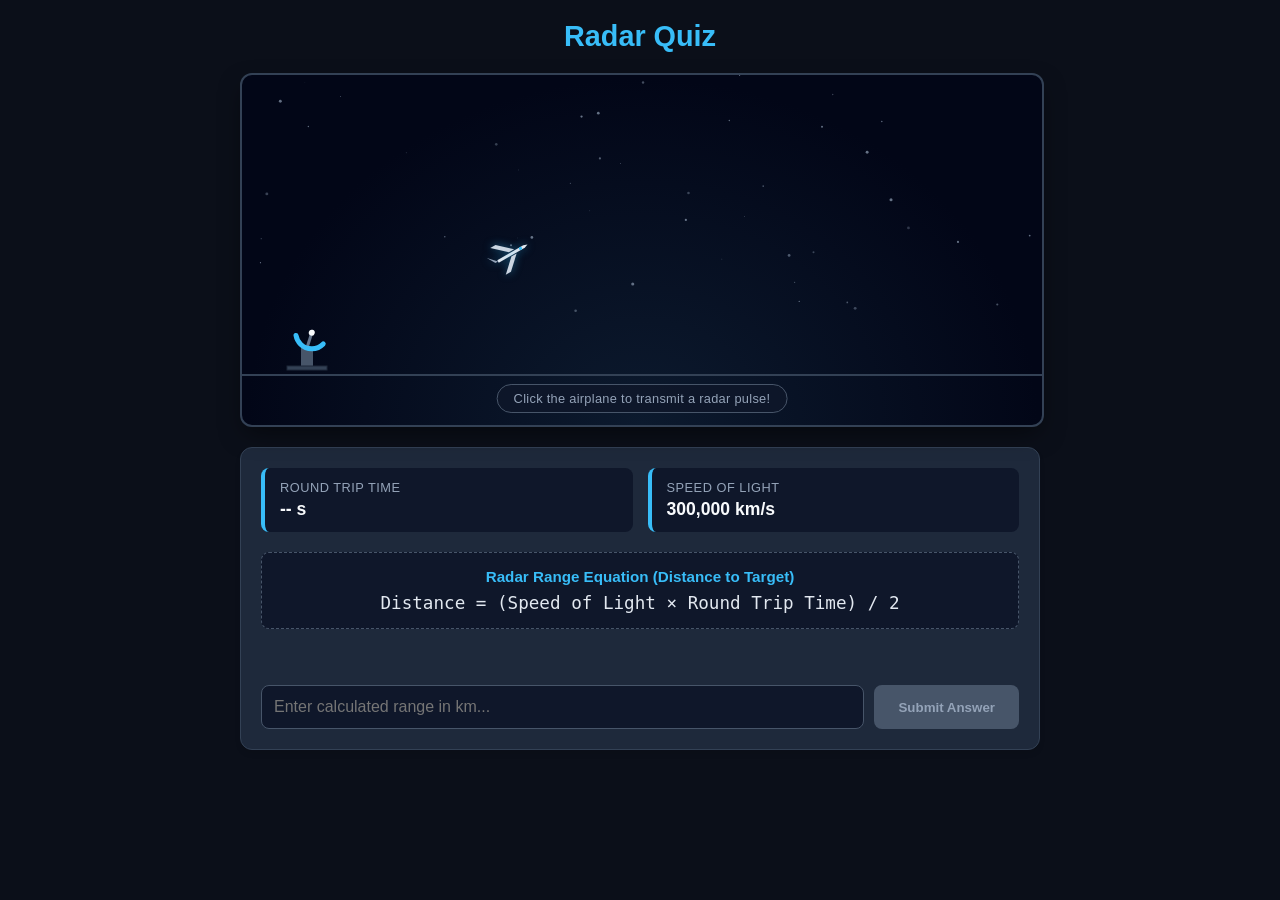
==== index.html @ 758e8ff5 "Quiz-Radar_Range_Equation" ====
<!DOCTYPE html>
<html lang="en">
<head>
    <meta charset="UTF-8">
    <meta name="viewport" content="width=device-width, initial-scale=1.0">
    <title>Radar Quiz</title>
    <style>
        :root {
            --bg-color: #0b0f19;
            --panel-bg: #1e293b;
            --accent: #38bdf8;
            --accent-dim: #0ea5e9;
            --text-main: #f8fafc;
            --text-muted: #94a3b8;
            --success: #4ade80;
            --error: #f87171;
        }

        body {
            margin: 0;
            padding: 0;
            font-family: 'Segoe UI', Tahoma, Geneva, Verdana, sans-serif;
            background-color: var(--bg-color);
            color: var(--text-main);
            display: flex;
            flex-direction: column;
            align-items: center;
            min-height: 100vh;
        }

        header {
            text-align: center;
            margin: 20px 0;
        }

        header h1 {
            margin: 0;
            font-size: 1.8rem;
            color: var(--accent);
        }

        header p {
            margin: 5px 0 0;
            color: var(--text-muted);
            font-size: 0.95rem;
        }

        .container {
            display: flex;
            flex-direction: column;
            width: 90%;
            max-width: 800px;
            gap: 20px;
            margin-bottom: 30px;
        }

        #sim-container {
            position: relative;
            width: 100%;
            height: 350px;
            background: radial-gradient(ellipse at 50% 100%, #0c1a2e 0%, #020617 70%);
            border: 2px solid #334155;
            border-radius: 12px;
            overflow: hidden;
            box-shadow: 0 10px 25px -5px rgba(0, 0, 0, 0.5);
        }

        canvas {
            display: block;
            width: 100%;
            height: 100%;
            cursor: pointer;
        }

        .canvas-instruction {
            position: absolute;
            bottom: 12px;
            left: 50%;
            transform: translateX(-50%);
            background: rgba(15, 23, 42, 0.85);
            padding: 6px 16px;
            border-radius: 20px;
            border: 1px solid #475569;
            font-size: 0.8rem;
            pointer-events: none;
            letter-spacing: 0.3px;
            color: var(--text-muted);
            white-space: nowrap;
            transition: opacity 0.3s ease;
        }

        .panel {
            background-color: var(--panel-bg);
            border: 1px solid #334155;
            border-radius: 12px;
            padding: 20px;
            box-shadow: 0 4px 6px -1px rgba(0, 0, 0, 0.1);
        }

        .stats-grid {
            display: grid;
            grid-template-columns: repeat(auto-fit, minmax(200px, 1fr));
            gap: 15px;
            margin-bottom: 20px;
        }

        .stat-card {
            background: #0f172a;
            padding: 12px 15px;
            border-radius: 8px;
            border-left: 4px solid var(--accent);
        }

        .stat-label {
            font-size: 0.8rem;
            color: var(--text-muted);
            text-transform: uppercase;
            letter-spacing: 0.5px;
        }

        .stat-value {
            font-size: 1.1rem;
            font-weight: bold;
            margin-top: 4px;
        }

        .formula-box {
            background: #0f172a;
            padding: 15px;
            border-radius: 8px;
            margin-bottom: 20px;
            text-align: center;
            border: 1px dashed #475569;
        }

        .formula-box h3 {
            margin: 0 0 8px 0;
            font-size: 0.95rem;
            color: var(--accent);
        }

        .formula {
            font-family: monospace;
            font-size: 1.1rem;
            color: #e2e8f0;
        }

        .quiz-section {
            display: flex;
            flex-direction: column;
            gap: 12px;
        }

        .input-group {
            display: flex;
            gap: 10px;
        }

        input[type="number"] {
            flex: 1;
            background: #0f172a;
            border: 1px solid #475569;
            border-radius: 8px;
            padding: 12px;
            color: white;
            font-size: 1rem;
            outline: none;
            transition: border-color 0.2s;
            -moz-appearance: textfield;
        }

        input[type="number"]::-webkit-outer-spin-button,
        input[type="number"]::-webkit-inner-spin-button {
            -webkit-appearance: none;
            margin: 0;
        }

        input[type="number"]:focus {
            border-color: var(--accent);
        }

        button {
            background-color: var(--accent);
            color: #0f172a;
            border: none;
            padding: 12px 24px;
            font-weight: bold;
            border-radius: 8px;
            cursor: pointer;
            transition: opacity 0.2s, transform 0.1s;
        }

        button:hover {
            opacity: 0.9;
        }

        button:active {
            transform: scale(0.98);
        }

        button:disabled {
            background-color: #475569;
            color: #94a3b8;
            cursor: not-allowed;
        }

        #feedback {
            font-weight: 500;
            min-height: 24px;
            font-size: 0.95rem;
        }

        .success { color: var(--success); }
        .error { color: var(--error); }
    </style>
</head>
<body>

    <header>
        <h1>Radar Quiz</h1>
    </header>

    <div class="container">
        <!-- Simulation Canvas -->
        <div id="sim-container">
            <canvas id="radarCanvas"></canvas>
            <div class="canvas-instruction" id="instruction-text">Click the airplane to transmit a radar pulse!</div>
        </div>

        <!-- Dashboard & Quiz Panel -->
        <div class="panel">
            <div class="stats-grid">
                <div class="stat-card">
                    <div class="stat-label">Round Trip Time</div>
                    <div class="stat-value" id="val-time">-- s</div>
                </div>
                <div class="stat-card">
                    <div class="stat-label">Speed of Light</div>
                    <div class="stat-value">300,000 km/s</div>
                </div>
            </div>

            <div class="formula-box">
                <h3>Radar Range Equation (Distance to Target)</h3>
                <div class="formula">Distance = (Speed of Light × Round Trip Time) / 2</div>
            </div>

            <div class="quiz-section">
                <div id="feedback"></div>
                <div class="input-group">
                    <input type="number" id="user-range" placeholder="Enter calculated range in km..." disabled>
                    <button id="submit-btn" onclick="checkAnswer()" disabled>Submit Answer</button>
                    <button id="next-btn" onclick="nextRound()" style="display:none;">Next Target</button>
                </div>
            </div>
        </div>
    </div>

    <script>
        const canvas = document.getElementById('radarCanvas');
        const ctx = canvas.getContext('2d');

        const timeDisplay = document.getElementById('val-time');
        const userRangeInput = document.getElementById('user-range');
        const submitBtn = document.getElementById('submit-btn');
        const nextBtn = document.getElementById('next-btn');
        const feedbackEl = document.getElementById('feedback');
        const instructionEl = document.getElementById('instruction-text');

        let width, height;
        let radarPos = { x: 80, y: 0 };
        let planePos = { x: 0, y: 0 };
        let planeAngle = -Math.PI / 6;

        const C = 3e8; // Speed of light in m/s
        let actualRangeMeters = 0;
        let roundTripTimeSec = 0;

        let state = 'IDLE';
        let pulseProgress = 0;
        let dishAngle = 0;
        let bgStars = [];

        function resizeCanvas() {
            width = canvas.parentElement.clientWidth;
            height = canvas.parentElement.clientHeight;
            canvas.width = width;
            canvas.height = height;

            radarPos = { x: 65, y: height - 55 };

            if (bgStars.length === 0) {
                for (let i = 0; i < 45; i++) {
                    bgStars.push({
                        x: Math.random() * width,
                        y: Math.random() * (height * 0.7),
                        r: Math.random() * 1.3 + 0.3,
                        tw: Math.random() * Math.PI * 2
                    });
                }
            }

            if (state === 'IDLE') {
                resetPlanePosition();
            }
        }

        function resetPlanePosition() {
            const possibleTimesMs = [1.0, 1.2, 1.5, 1.8, 2.0, 2.2, 2.5];
            const chosenTimeMs = possibleTimesMs[Math.floor(Math.random() * possibleTimesMs.length)];

            roundTripTimeSec = chosenTimeMs / 1000;

            actualRangeMeters = (C * roundTripTimeSec) / 2;
            const distKm = actualRangeMeters / 1000;

            // Ensure the airplane stays well within the canvas bounds by capping pxDist based on current width
            const maxPxDist = Math.min(width - 120, 550);
            const pxDist = Math.min(Math.max((distKm / 350) * maxPxDist, 100), maxPxDist);

            const angle = -Math.PI / 6;
            planePos = {
                x: radarPos.x + Math.cos(angle) * pxDist,
                y: radarPos.y + Math.sin(angle) * pxDist
            };
            planeAngle = angle;
        }

        window.addEventListener('resize', resizeCanvas);
        resizeCanvas();

        canvas.addEventListener('click', (event) => {
            if (state !== 'IDLE') return;

            const rect = canvas.getBoundingClientRect();
            const scaleX = canvas.width / rect.width;
            const scaleY = canvas.height / rect.height;
            const mouseX = (event.clientX - rect.left) * scaleX;
            const mouseY = (event.clientY - rect.top) * scaleY;
            const distToPlane = Math.hypot(mouseX - planePos.x, mouseY - planePos.y);

            if (distToPlane < 60 || mouseY < height / 2) {
                startPulse();
            }
        });

        function startPulse() {
            state = 'TRANSMITTING';
            pulseProgress = 0;
            instructionEl.style.opacity = '0';
            userRangeInput.disabled = true;
            submitBtn.disabled = true;
            feedbackEl.textContent = '';
        }

        function updateAnimation() {
            dishAngle += 0.01;

            if (state === 'TRANSMITTING' || state === 'RETURNING') {
                pulseProgress += 0.012;

                if (pulseProgress >= 2.0) {
                    pulseProgress = 2.0;
                    state = 'ANSWERING';

                    timeDisplay.textContent = `${roundTripTimeSec.toFixed(4)} s`;

                    userRangeInput.disabled = false;
                    submitBtn.disabled = false;
                    userRangeInput.focus();
                    instructionEl.textContent = "Pulse returned! Calculate and enter the range below.";
                    instructionEl.style.opacity = '1';
                }
            }
        }

        function drawStars() {
            bgStars.forEach(s => {
                const alpha = 0.3 + 0.4 * Math.abs(Math.sin(s.tw + Date.now() / 900));
                ctx.fillStyle = `rgba(148, 163, 184, ${alpha.toFixed(2)})`;
                ctx.beginPath();
                ctx.arc(s.x, s.y, s.r, 0, Math.PI * 2);
                ctx.fill();
            });
        }

        function drawRadarStation() {
            const x = radarPos.x;
            const y = radarPos.y;

            // Base tower
            ctx.fillStyle = '#475569';
            ctx.fillRect(x - 6, y - 22, 12, 22);

            // Small hut at base
            ctx.fillStyle = '#334155';
            ctx.fillRect(x - 20, y - 4, 40, 4);
            ctx.strokeStyle = '#1e293b';
            ctx.lineWidth = 1;
            ctx.strokeRect(x - 20, y - 4, 40, 4);

            // Rotating dish assembly, pivoted at top of tower
            const pivotY = y - 22;
            ctx.save();
            ctx.translate(x, pivotY);

            // subtle back-and-forth sweep instead of full spin
            const sweep = Math.sin(dishAngle) * 0.5; // radians
            ctx.rotate(sweep);

            // dish support strut
            ctx.strokeStyle = '#64748b';
            ctx.lineWidth = 3;
            ctx.beginPath();
            ctx.moveTo(0, 0);
            ctx.lineTo(0, -16);
            ctx.stroke();

            // dish (parabolic arc)
            ctx.beginPath();
            ctx.arc(0, -16, 16, Math.PI * 0.15, Math.PI * 0.85, false);
            ctx.lineWidth = 5;
            ctx.strokeStyle = var_accent();
            ctx.lineCap = 'round';
            ctx.stroke();

            // dish feed horn
            ctx.beginPath();
            ctx.arc(0, -16, 3, 0, Math.PI * 2);
            ctx.fillStyle = '#f8fafc';
            ctx.fill();

            ctx.restore();

            // small blinking light on tower
            const blink = 0.5 + 0.5 * Math.sin(Date.now() / 300);
            ctx.beginPath();
            ctx.arc(x, y - 26, 2.2, 0, Math.PI * 2);
            ctx.fillStyle = `rgba(248, 113, 113, ${blink.toFixed(2)})`;
            ctx.fill();
        }

        function var_accent() {
            return '#38bdf8';
        }

        function drawAirplane() {
            const x = planePos.x;
            const y = planePos.y;

            ctx.save();
            ctx.translate(x, y);
            ctx.rotate(planeAngle);

            // subtle glow
            ctx.shadowColor = 'rgba(56, 189, 248, 0.5)';
            ctx.shadowBlur = 8;

            // fuselage
            ctx.fillStyle = '#e2e8f0';
            ctx.beginPath();
            ctx.moveTo(-16, 0);
            ctx.lineTo(14, 0);
            ctx.lineTo(18, 1.5);
            ctx.lineTo(14, 3);
            ctx.lineTo(-16, 3);
            ctx.closePath();
            ctx.fill();

            // main wings
            ctx.fillStyle = '#cbd5e1';
            ctx.beginPath();
            ctx.moveTo(-2, -1);
            ctx.lineTo(-16, -14);
            ctx.lineTo(-10, -14);
            ctx.lineTo(4, -1);
            ctx.closePath();
            ctx.fill();

            ctx.beginPath();
            ctx.moveTo(-2, 4);
            ctx.lineTo(-16, 17);
            ctx.lineTo(-10, 17);
            ctx.lineTo(4, 4);
            ctx.closePath();
            ctx.fill();

            // tail fin
            ctx.fillStyle = '#94a3b8';
            ctx.beginPath();
            ctx.moveTo(-16, 1.5);
            ctx.lineTo(-24, -7);
            ctx.lineTo(-19, 1.5);
            ctx.closePath();
            ctx.fill();

            ctx.shadowBlur = 0;

            // cockpit dot
            ctx.beginPath();
            ctx.arc(10, 1.5, 1.6, 0, Math.PI * 2);
            ctx.fillStyle = '#38bdf8';
            ctx.fill();

            ctx.restore();
        }

        function drawScene() {
            ctx.clearRect(0, 0, width, height);
            drawStars();

            // Ground Line
            ctx.strokeStyle = '#334155';
            ctx.lineWidth = 2;
            ctx.beginPath();
            ctx.moveTo(0, height - 50);
            ctx.lineTo(width, height - 50);
            ctx.stroke();

            drawRadarStation();
            drawAirplane();

            // Radar Beam / Dotted Expanding Pulse
            if (state === 'TRANSMITTING' || state === 'RETURNING' || state === 'ANSWERING') {
                let currentBeamEnd = { x: 0, y: 0 };
                const pivotY = radarPos.y - 38;

                if (pulseProgress <= 1.0) {
                    currentBeamEnd.x = radarPos.x + (planePos.x - radarPos.x) * pulseProgress;
                    currentBeamEnd.y = pivotY + (planePos.y - pivotY) * pulseProgress;
                } else {
                    let returnProgress = pulseProgress - 1.0;
                    currentBeamEnd.x = planePos.x + (radarPos.x - planePos.x) * returnProgress;
                    currentBeamEnd.y = planePos.y + (pivotY - planePos.y) * returnProgress;
                }

                ctx.strokeStyle = 'rgba(56, 189, 248, 0.9)';
                ctx.lineWidth = 3;
                ctx.setLineDash([6, 6]);
                ctx.beginPath();
                ctx.moveTo(radarPos.x, pivotY);
                ctx.lineTo(currentBeamEnd.x, currentBeamEnd.y);
                ctx.stroke();
                ctx.setLineDash([]);

                // pulse dot with glow
                ctx.beginPath();
                ctx.arc(currentBeamEnd.x, currentBeamEnd.y, 6, 0, 2 * Math.PI);
                ctx.fillStyle = '#ffffff';
                ctx.shadowColor = '#38bdf8';
                ctx.shadowBlur = 12;
                ctx.fill();
                ctx.shadowBlur = 0;
            }
        }

        function loop() {
            updateAnimation();
            drawScene();
            requestAnimationFrame(loop);
        }

        loop();

        function checkAnswer() {
            const userVal = parseFloat(userRangeInput.value);
            if (isNaN(userVal)) {
                feedbackEl.textContent = "Please enter a valid number.";
                feedbackEl.className = 'error';
                return;
            }

            const correctRangeKm = Math.round(actualRangeMeters / 1000);
            const tolerance = 1;

            if (Math.abs(userVal - correctRangeKm) <= tolerance) {
                feedbackEl.textContent = `Correct! The range to the airplane is exactly ${correctRangeKm} km.`;
                feedbackEl.className = 'success';
                submitBtn.style.display = 'none';
                nextBtn.style.display = 'inline-block';
                userRangeInput.disabled = true;
            } else {
                feedbackEl.textContent = `Incorrect. The correct answer was ${correctRangeKm} km.`;
                feedbackEl.className = 'error';
                submitBtn.style.display = 'none';
                nextBtn.style.display = 'inline-block';
                userRangeInput.disabled = true;
            }
        }

        function nextRound() {
            state = 'IDLE';
            pulseProgress = 0;
            timeDisplay.textContent = '-- s';
            userRangeInput.value = '';
            userRangeInput.disabled = true;
            submitBtn.disabled = true;
            submitBtn.style.display = 'inline-block';
            nextBtn.style.display = 'none';
            feedbackEl.textContent = '';
            instructionEl.textContent = "Click the airplane to transmit a new radar pulse!";
            instructionEl.style.opacity = '1';
            resetPlanePosition();
        }
    </script>
</body>
</html>
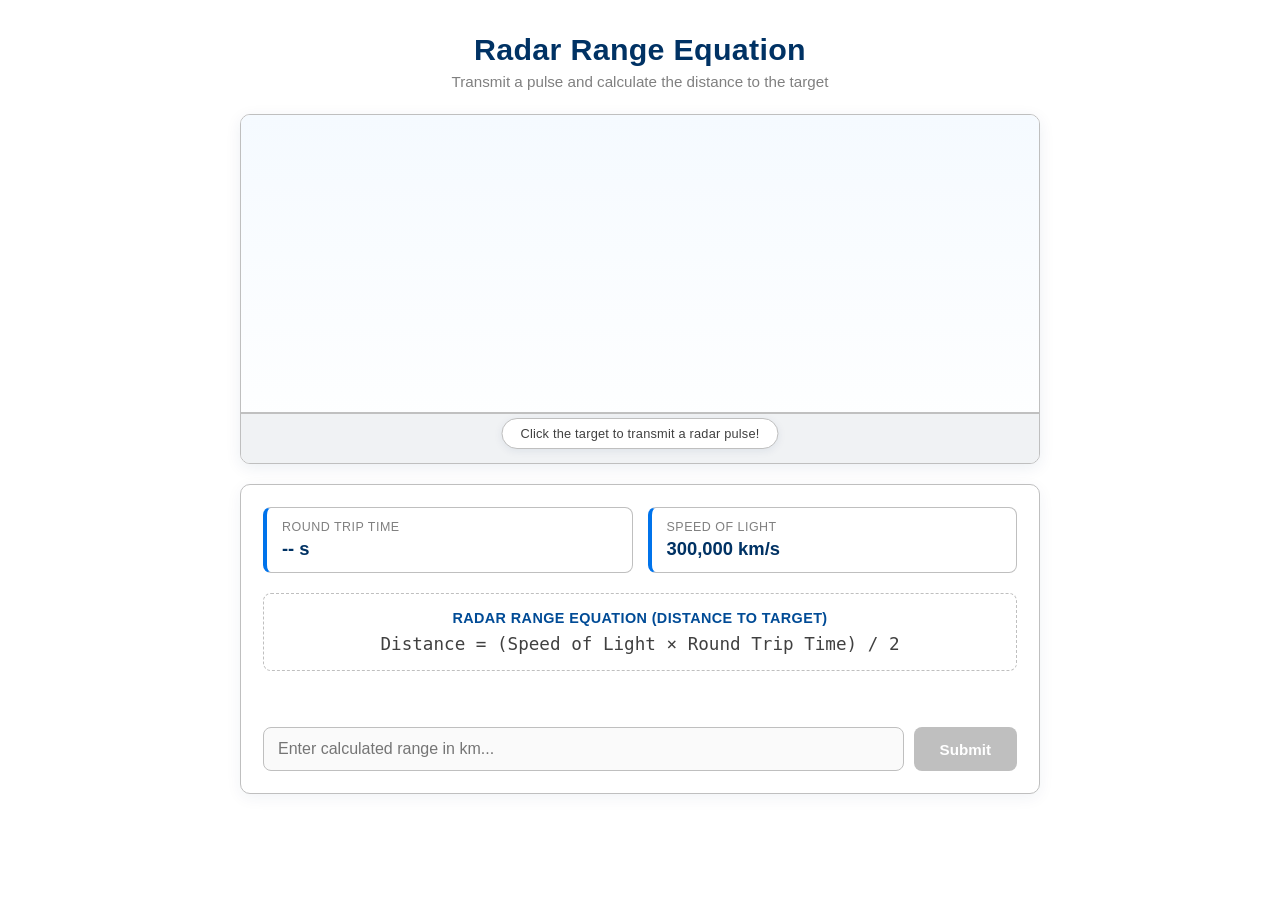
==== commit e675b58f: "Add files via upload" ====
--- a/index.html
+++ b/index.html
@@ -3,25 +3,29 @@
 <head>
     <meta charset="UTF-8">
     <meta name="viewport" content="width=device-width, initial-scale=1.0">
-    <title>Radar Quiz</title>
+    <title>Radar Range Equation</title>
     <style>
         :root {
-            --bg-color: #0b0f19;
-            --panel-bg: #1e293b;
-            --accent: #38bdf8;
-            --accent-dim: #0ea5e9;
-            --text-main: #f8fafc;
-            --text-muted: #94a3b8;
-            --success: #4ade80;
-            --error: #f87171;
-        }
+            --blue-dark: #003264;
+            --blue-medium: #004b96;
+            --blue-standard: #0073eb;
+            --blue-light: #469cf0;
+            --grey-dark: #404040;
+            --grey-medium: #808080;
+            --grey-light: #bfbfbf;
+            --white: #ffffff;
+            --success: #1e8e3e;
+            --error: #c62828;
+        }
+
+        * { box-sizing: border-box; }
 
         body {
             margin: 0;
             padding: 0;
             font-family: 'Segoe UI', Tahoma, Geneva, Verdana, sans-serif;
-            background-color: var(--bg-color);
-            color: var(--text-main);
+            background-color: var(--white);
+            color: var(--grey-dark);
             display: flex;
             flex-direction: column;
             align-items: center;
@@ -30,18 +34,20 @@
 
         header {
             text-align: center;
-            margin: 20px 0;
+            margin: 32px 0 24px;
         }
 
         header h1 {
             margin: 0;
-            font-size: 1.8rem;
-            color: var(--accent);
+            font-size: 1.9rem;
+            font-weight: 600;
+            color: var(--blue-dark);
+            letter-spacing: 0.3px;
         }
 
         header p {
-            margin: 5px 0 0;
-            color: var(--text-muted);
+            margin: 6px 0 0;
+            color: var(--grey-medium);
             font-size: 0.95rem;
         }
 
@@ -51,18 +57,18 @@
             width: 90%;
             max-width: 800px;
             gap: 20px;
-            margin-bottom: 30px;
+            margin-bottom: 40px;
         }
 
         #sim-container {
             position: relative;
             width: 100%;
             height: 350px;
-            background: radial-gradient(ellipse at 50% 100%, #0c1a2e 0%, #020617 70%);
-            border: 2px solid #334155;
-            border-radius: 12px;
+            background: var(--white);
+            border: 1px solid var(--grey-light);
+            border-radius: 10px;
             overflow: hidden;
-            box-shadow: 0 10px 25px -5px rgba(0, 0, 0, 0.5);
+            box-shadow: 0 4px 16px rgba(0, 50, 100, 0.08);
         }
 
         canvas {
@@ -74,27 +80,28 @@
 
         .canvas-instruction {
             position: absolute;
-            bottom: 12px;
+            bottom: 14px;
             left: 50%;
             transform: translateX(-50%);
-            background: rgba(15, 23, 42, 0.85);
-            padding: 6px 16px;
+            background: var(--white);
+            padding: 7px 18px;
             border-radius: 20px;
-            border: 1px solid #475569;
+            border: 1px solid var(--grey-light);
             font-size: 0.8rem;
             pointer-events: none;
-            letter-spacing: 0.3px;
-            color: var(--text-muted);
+            letter-spacing: 0.2px;
+            color: var(--grey-dark);
             white-space: nowrap;
             transition: opacity 0.3s ease;
+            box-shadow: 0 2px 8px rgba(0, 50, 100, 0.08);
         }
 
         .panel {
-            background-color: var(--panel-bg);
-            border: 1px solid #334155;
-            border-radius: 12px;
-            padding: 20px;
-            box-shadow: 0 4px 6px -1px rgba(0, 0, 0, 0.1);
+            background-color: var(--white);
+            border: 1px solid var(--grey-light);
+            border-radius: 10px;
+            padding: 22px;
+            box-shadow: 0 4px 16px rgba(0, 50, 100, 0.06);
         }
 
         .stats-grid {
@@ -105,44 +112,49 @@
         }
 
         .stat-card {
-            background: #0f172a;
+            background: var(--white);
             padding: 12px 15px;
             border-radius: 8px;
-            border-left: 4px solid var(--accent);
+            border: 1px solid var(--grey-light);
+            border-left: 4px solid var(--blue-standard);
         }
 
         .stat-label {
-            font-size: 0.8rem;
-            color: var(--text-muted);
+            font-size: 0.78rem;
+            color: var(--grey-medium);
             text-transform: uppercase;
             letter-spacing: 0.5px;
         }
 
         .stat-value {
-            font-size: 1.1rem;
-            font-weight: bold;
+            font-size: 1.15rem;
+            font-weight: 600;
             margin-top: 4px;
+            color: var(--blue-dark);
         }
 
         .formula-box {
-            background: #0f172a;
-            padding: 15px;
+            background: var(--white);
+            padding: 16px;
             border-radius: 8px;
             margin-bottom: 20px;
             text-align: center;
-            border: 1px dashed #475569;
+            border: 1px dashed var(--grey-light);
         }
 
         .formula-box h3 {
             margin: 0 0 8px 0;
-            font-size: 0.95rem;
-            color: var(--accent);
+            font-size: 0.9rem;
+            font-weight: 600;
+            color: var(--blue-medium);
+            text-transform: uppercase;
+            letter-spacing: 0.4px;
         }
 
         .formula {
-            font-family: monospace;
+            font-family: 'Consolas', monospace;
             font-size: 1.1rem;
-            color: #e2e8f0;
+            color: var(--grey-dark);
         }
 
         .quiz-section {
@@ -154,18 +166,20 @@
         .input-group {
             display: flex;
             gap: 10px;
+            flex-wrap: wrap;
         }
 
         input[type="number"] {
             flex: 1;
-            background: #0f172a;
-            border: 1px solid #475569;
+            min-width: 180px;
+            background: var(--white);
+            border: 1px solid var(--grey-light);
             border-radius: 8px;
-            padding: 12px;
-            color: white;
+            padding: 12px 14px;
+            color: var(--grey-dark);
             font-size: 1rem;
             outline: none;
-            transition: border-color 0.2s;
+            transition: border-color 0.2s, box-shadow 0.2s;
             -moz-appearance: textfield;
         }
 
@@ -176,31 +190,38 @@
         }
 
         input[type="number"]:focus {
-            border-color: var(--accent);
+            border-color: var(--blue-standard);
+            box-shadow: 0 0 0 3px rgba(0, 115, 235, 0.12);
+        }
+
+        input[type="number"]:disabled {
+            background: #fafafa;
+            color: var(--grey-medium);
         }
 
         button {
-            background-color: var(--accent);
-            color: #0f172a;
+            background-color: var(--blue-dark);
+            color: var(--white);
             border: none;
-            padding: 12px 24px;
-            font-weight: bold;
+            padding: 12px 26px;
+            font-weight: 600;
+            font-size: 0.95rem;
             border-radius: 8px;
             cursor: pointer;
-            transition: opacity 0.2s, transform 0.1s;
-        }
-
-        button:hover {
-            opacity: 0.9;
-        }
-
-        button:active {
+            transition: background-color 0.2s, transform 0.1s;
+        }
+
+        button:hover:not(:disabled) {
+            background-color: var(--blue-medium);
+        }
+
+        button:active:not(:disabled) {
             transform: scale(0.98);
         }
 
         button:disabled {
-            background-color: #475569;
-            color: #94a3b8;
+            background-color: var(--grey-light);
+            color: var(--white);
             cursor: not-allowed;
         }
 
@@ -217,14 +238,15 @@
 <body>
 
     <header>
-        <h1>Radar Quiz</h1>
+        <h1>Radar Range Equation</h1>
+        <p>Transmit a pulse and calculate the distance to the target</p>
     </header>
 
     <div class="container">
         <!-- Simulation Canvas -->
         <div id="sim-container">
             <canvas id="radarCanvas"></canvas>
-            <div class="canvas-instruction" id="instruction-text">Click the airplane to transmit a radar pulse!</div>
+            <div class="canvas-instruction" id="instruction-text">Click the target to transmit a radar pulse!</div>
         </div>
 
         <!-- Dashboard & Quiz Panel -->
@@ -242,14 +264,14 @@
 
             <div class="formula-box">
                 <h3>Radar Range Equation (Distance to Target)</h3>
-                <div class="formula">Distance = (Speed of Light × Round Trip Time) / 2</div>
+                <div class="formula">Distance = (Speed of Light &times; Round Trip Time) / 2</div>
             </div>
 
             <div class="quiz-section">
                 <div id="feedback"></div>
                 <div class="input-group">
                     <input type="number" id="user-range" placeholder="Enter calculated range in km..." disabled>
-                    <button id="submit-btn" onclick="checkAnswer()" disabled>Submit Answer</button>
+                    <button id="submit-btn" onclick="checkAnswer()" disabled>Submit</button>
                     <button id="next-btn" onclick="nextRound()" style="display:none;">Next Target</button>
                 </div>
             </div>
@@ -270,16 +292,34 @@
         let width, height;
         let radarPos = { x: 80, y: 0 };
         let planePos = { x: 0, y: 0 };
-        let planeAngle = -Math.PI / 6;
+
+        // Native aspect ratios of the provided artwork - used only for scaling,
+        // never for rotation. Images are always drawn upright / at their
+        // original angle exactly as provided.
+        const RADAR_NATIVE_W = 125;
+        const RADAR_NATIVE_H = 248;
+        const AIRCRAFT_NATIVE_W = 499;
+        const AIRCRAFT_NATIVE_H = 226;
 
         const C = 3e8; // Speed of light in m/s
         let actualRangeMeters = 0;
         let roundTripTimeSec = 0;
 
+        // Adjust this to control how fast the pulse animation plays.
+        // Higher = faster animation, lower = slower animation.
+        // This is the amount pulseProgress advances per animation frame
+        // (pulseProgress runs from 0 to 2: 0-1 outbound, 1-2 return).
+        const PULSE_SPEED = 0.002;
+
         let state = 'IDLE';
         let pulseProgress = 0;
-        let dishAngle = 0;
-        let bgStars = [];
+
+        // Load external images
+        const radarImg = new Image();
+        radarImg.src = 'graphics/icon-radar.png';
+
+        const aircraftImg = new Image();
+        aircraftImg.src = 'graphics/icon-aircraft.png';
 
         function resizeCanvas() {
             width = canvas.parentElement.clientWidth;
@@ -287,18 +327,8 @@
             canvas.width = width;
             canvas.height = height;
 
-            radarPos = { x: 65, y: height - 55 };
-
-            if (bgStars.length === 0) {
-                for (let i = 0; i < 45; i++) {
-                    bgStars.push({
-                        x: Math.random() * width,
-                        y: Math.random() * (height * 0.7),
-                        r: Math.random() * 1.3 + 0.3,
-                        tw: Math.random() * Math.PI * 2
-                    });
-                }
-            }
+            // Radar station stands flat on the ground line.
+            radarPos = { x: 70, y: height - 50 };
 
             if (state === 'IDLE') {
                 resetPlanePosition();
@@ -314,16 +344,19 @@
             actualRangeMeters = (C * roundTripTimeSec) / 2;
             const distKm = actualRangeMeters / 1000;
 
-            // Ensure the airplane stays well within the canvas bounds by capping pxDist based on current width
-            const maxPxDist = Math.min(width - 120, 550);
-            const pxDist = Math.min(Math.max((distKm / 350) * maxPxDist, 100), maxPxDist);
-
-            const angle = -Math.PI / 6;
+            const maxPxDist = Math.min(width - 140, 560);
+            const pxDist = Math.min(Math.max((distKm / 350) * maxPxDist, 120), maxPxDist);
+
+            // Aircraft always flies along the same shallow ascending path,
+            // matching the fixed angle baked into the artwork itself.
+            const angle = -Math.PI / 9;
+            const flightBaseY = height * 0.42;
             planePos = {
-                x: radarPos.x + Math.cos(angle) * pxDist,
-                y: radarPos.y + Math.sin(angle) * pxDist
+                x: radarPos.x + 90 + Math.cos(angle) * pxDist * 0.75,
+                y: flightBaseY - Math.sin(-angle) * (pxDist * 0.12)
             };
-            planeAngle = angle;
+            // Keep the plane within a comfortable vertical band.
+            planePos.y = Math.min(Math.max(planePos.y, height * 0.18), height * 0.55);
         }
 
         window.addEventListener('resize', resizeCanvas);
@@ -354,10 +387,8 @@
         }
 
         function updateAnimation() {
-            dishAngle += 0.01;
-
             if (state === 'TRANSMITTING' || state === 'RETURNING') {
-                pulseProgress += 0.012;
+                pulseProgress += PULSE_SPEED;
 
                 if (pulseProgress >= 2.0) {
                     pulseProgress = 2.0;
@@ -374,184 +405,84 @@
             }
         }
 
-        function drawStars() {
-            bgStars.forEach(s => {
-                const alpha = 0.3 + 0.4 * Math.abs(Math.sin(s.tw + Date.now() / 900));
-                ctx.fillStyle = `rgba(148, 163, 184, ${alpha.toFixed(2)})`;
-                ctx.beginPath();
-                ctx.arc(s.x, s.y, s.r, 0, Math.PI * 2);
-                ctx.fill();
-            });
-        }
-
-        function drawRadarStation() {
-            const x = radarPos.x;
-            const y = radarPos.y;
-
-            // Base tower
-            ctx.fillStyle = '#475569';
-            ctx.fillRect(x - 6, y - 22, 12, 22);
-
-            // Small hut at base
-            ctx.fillStyle = '#334155';
-            ctx.fillRect(x - 20, y - 4, 40, 4);
-            ctx.strokeStyle = '#1e293b';
-            ctx.lineWidth = 1;
-            ctx.strokeRect(x - 20, y - 4, 40, 4);
-
-            // Rotating dish assembly, pivoted at top of tower
-            const pivotY = y - 22;
-            ctx.save();
-            ctx.translate(x, pivotY);
-
-            // subtle back-and-forth sweep instead of full spin
-            const sweep = Math.sin(dishAngle) * 0.5; // radians
-            ctx.rotate(sweep);
-
-            // dish support strut
-            ctx.strokeStyle = '#64748b';
-            ctx.lineWidth = 3;
-            ctx.beginPath();
-            ctx.moveTo(0, 0);
-            ctx.lineTo(0, -16);
-            ctx.stroke();
-
-            // dish (parabolic arc)
-            ctx.beginPath();
-            ctx.arc(0, -16, 16, Math.PI * 0.15, Math.PI * 0.85, false);
-            ctx.lineWidth = 5;
-            ctx.strokeStyle = var_accent();
-            ctx.lineCap = 'round';
-            ctx.stroke();
-
-            // dish feed horn
-            ctx.beginPath();
-            ctx.arc(0, -16, 3, 0, Math.PI * 2);
-            ctx.fillStyle = '#f8fafc';
-            ctx.fill();
-
-            ctx.restore();
-
-            // small blinking light on tower
-            const blink = 0.5 + 0.5 * Math.sin(Date.now() / 300);
-            ctx.beginPath();
-            ctx.arc(x, y - 26, 2.2, 0, Math.PI * 2);
-            ctx.fillStyle = `rgba(248, 113, 113, ${blink.toFixed(2)})`;
-            ctx.fill();
-        }
-
-        function var_accent() {
-            return '#38bdf8';
-        }
-
-        function drawAirplane() {
-            const x = planePos.x;
-            const y = planePos.y;
-
-            ctx.save();
-            ctx.translate(x, y);
-            ctx.rotate(planeAngle);
-
-            // subtle glow
-            ctx.shadowColor = 'rgba(56, 189, 248, 0.5)';
-            ctx.shadowBlur = 8;
-
-            // fuselage
-            ctx.fillStyle = '#e2e8f0';
-            ctx.beginPath();
-            ctx.moveTo(-16, 0);
-            ctx.lineTo(14, 0);
-            ctx.lineTo(18, 1.5);
-            ctx.lineTo(14, 3);
-            ctx.lineTo(-16, 3);
-            ctx.closePath();
-            ctx.fill();
-
-            // main wings
-            ctx.fillStyle = '#cbd5e1';
-            ctx.beginPath();
-            ctx.moveTo(-2, -1);
-            ctx.lineTo(-16, -14);
-            ctx.lineTo(-10, -14);
-            ctx.lineTo(4, -1);
-            ctx.closePath();
-            ctx.fill();
-
-            ctx.beginPath();
-            ctx.moveTo(-2, 4);
-            ctx.lineTo(-16, 17);
-            ctx.lineTo(-10, 17);
-            ctx.lineTo(4, 4);
-            ctx.closePath();
-            ctx.fill();
-
-            // tail fin
-            ctx.fillStyle = '#94a3b8';
-            ctx.beginPath();
-            ctx.moveTo(-16, 1.5);
-            ctx.lineTo(-24, -7);
-            ctx.lineTo(-19, 1.5);
-            ctx.closePath();
-            ctx.fill();
-
-            ctx.shadowBlur = 0;
-
-            // cockpit dot
-            ctx.beginPath();
-            ctx.arc(10, 1.5, 1.6, 0, Math.PI * 2);
-            ctx.fillStyle = '#38bdf8';
-            ctx.fill();
-
-            ctx.restore();
-        }
-
         function drawScene() {
             ctx.clearRect(0, 0, width, height);
-            drawStars();
-
-            // Ground Line
-            ctx.strokeStyle = '#334155';
+
+            // Sky background - subtle light blue gradient
+            const sky = ctx.createLinearGradient(0, 0, 0, height);
+            sky.addColorStop(0, '#f5faff');
+            sky.addColorStop(1, '#ffffff');
+            ctx.fillStyle = sky;
+            ctx.fillRect(0, 0, width, height);
+
+            // Ground
+            ctx.fillStyle = '#f0f2f4';
+            ctx.fillRect(0, height - 50, width, 50);
+            ctx.strokeStyle = 'rgb(192, 192, 192)';
             ctx.lineWidth = 2;
             ctx.beginPath();
             ctx.moveTo(0, height - 50);
             ctx.lineTo(width, height - 50);
             ctx.stroke();
 
-            drawRadarStation();
-            drawAirplane();
-
-            // Radar Beam / Dotted Expanding Pulse
+            // Radar Beam / Dotted Expanding Pulse - drawn first so it sits
+            // behind the radar and aircraft artwork.
+            const radarHeight = 100;
+            const radarWidth = radarHeight * (RADAR_NATIVE_W / RADAR_NATIVE_H);
+            const aircraftWidth = 90;
+            const aircraftHeight = aircraftWidth * (AIRCRAFT_NATIVE_H / AIRCRAFT_NATIVE_W);
+
             if (state === 'TRANSMITTING' || state === 'RETURNING' || state === 'ANSWERING') {
-                let currentBeamEnd = { x: 0, y: 0 };
-                const pivotY = radarPos.y - 38;
-
-                if (pulseProgress <= 1.0) {
-                    currentBeamEnd.x = radarPos.x + (planePos.x - radarPos.x) * pulseProgress;
-                    currentBeamEnd.y = pivotY + (planePos.y - pivotY) * pulseProgress;
-                } else {
-                    let returnProgress = pulseProgress - 1.0;
-                    currentBeamEnd.x = planePos.x + (radarPos.x - planePos.x) * returnProgress;
-                    currentBeamEnd.y = planePos.y + (pivotY - planePos.y) * returnProgress;
-                }
-
-                ctx.strokeStyle = 'rgba(56, 189, 248, 0.9)';
+                const pivotY = radarPos.y - radarHeight * 0.72;
+                const pivotX = radarPos.x + radarWidth * 0.18;
+
+                ctx.strokeStyle = 'rgba(0, 115, 235, 0.85)';
                 ctx.lineWidth = 3;
                 ctx.setLineDash([6, 6]);
-                ctx.beginPath();
-                ctx.moveTo(radarPos.x, pivotY);
-                ctx.lineTo(currentBeamEnd.x, currentBeamEnd.y);
-                ctx.stroke();
+
+                if (pulseProgress < 1.0) {
+                    // Outbound: line grows from the radar out to the aircraft.
+                    const tipX = pivotX + (planePos.x - pivotX) * pulseProgress;
+                    const tipY = pivotY + (planePos.y - pivotY) * pulseProgress;
+                    ctx.beginPath();
+                    ctx.moveTo(pivotX, pivotY);
+                    ctx.lineTo(tipX, tipY);
+                    ctx.stroke();
+                } else if (pulseProgress > 1.0 && pulseProgress < 2.0) {
+                    // Inbound: line grows from the aircraft back to the radar,
+                    // i.e. it travels from the plane toward the radar.
+                    const returnProgress = pulseProgress - 1.0;
+                    const tipX = planePos.x + (pivotX - planePos.x) * returnProgress;
+                    const tipY = planePos.y + (pivotY - planePos.y) * returnProgress;
+                    ctx.beginPath();
+                    ctx.moveTo(planePos.x, planePos.y);
+                    ctx.lineTo(tipX, tipY);
+                    ctx.stroke();
+                }
+                // At exactly pulseProgress === 1.0 the line briefly disappears
+                // before the return trip begins, and once it reaches 2.0 the
+                // return line disappears as well.
+
                 ctx.setLineDash([]);
-
-                // pulse dot with glow
-                ctx.beginPath();
-                ctx.arc(currentBeamEnd.x, currentBeamEnd.y, 6, 0, 2 * Math.PI);
-                ctx.fillStyle = '#ffffff';
-                ctx.shadowColor = '#38bdf8';
-                ctx.shadowBlur = 12;
-                ctx.fill();
-                ctx.shadowBlur = 0;
             }
+
+            // Draw Radar Image - always upright, base flat on the ground line, no rotation.
+            ctx.drawImage(
+                radarImg,
+                radarPos.x - radarWidth / 2,
+                radarPos.y - radarHeight,
+                radarWidth,
+                radarHeight
+            );
+
+            // Draw Aircraft Image - always drawn at its original fixed angle, no rotation.
+            ctx.drawImage(
+                aircraftImg,
+                planePos.x - aircraftWidth / 2,
+                planePos.y - aircraftHeight / 2,
+                aircraftWidth,
+                aircraftHeight
+            );
         }
 
         function loop() {
@@ -574,7 +505,7 @@
             const tolerance = 1;
 
             if (Math.abs(userVal - correctRangeKm) <= tolerance) {
-                feedbackEl.textContent = `Correct! The range to the airplane is exactly ${correctRangeKm} km.`;
+                feedbackEl.textContent = `Correct! The range to the target is exactly ${correctRangeKm} km.`;
                 feedbackEl.className = 'success';
                 submitBtn.style.display = 'none';
                 nextBtn.style.display = 'inline-block';
@@ -598,7 +529,7 @@
             submitBtn.style.display = 'inline-block';
             nextBtn.style.display = 'none';
             feedbackEl.textContent = '';
-            instructionEl.textContent = "Click the airplane to transmit a new radar pulse!";
+            instructionEl.textContent = "Click the target to transmit a new radar pulse!";
             instructionEl.style.opacity = '1';
             resetPlanePosition();
         }
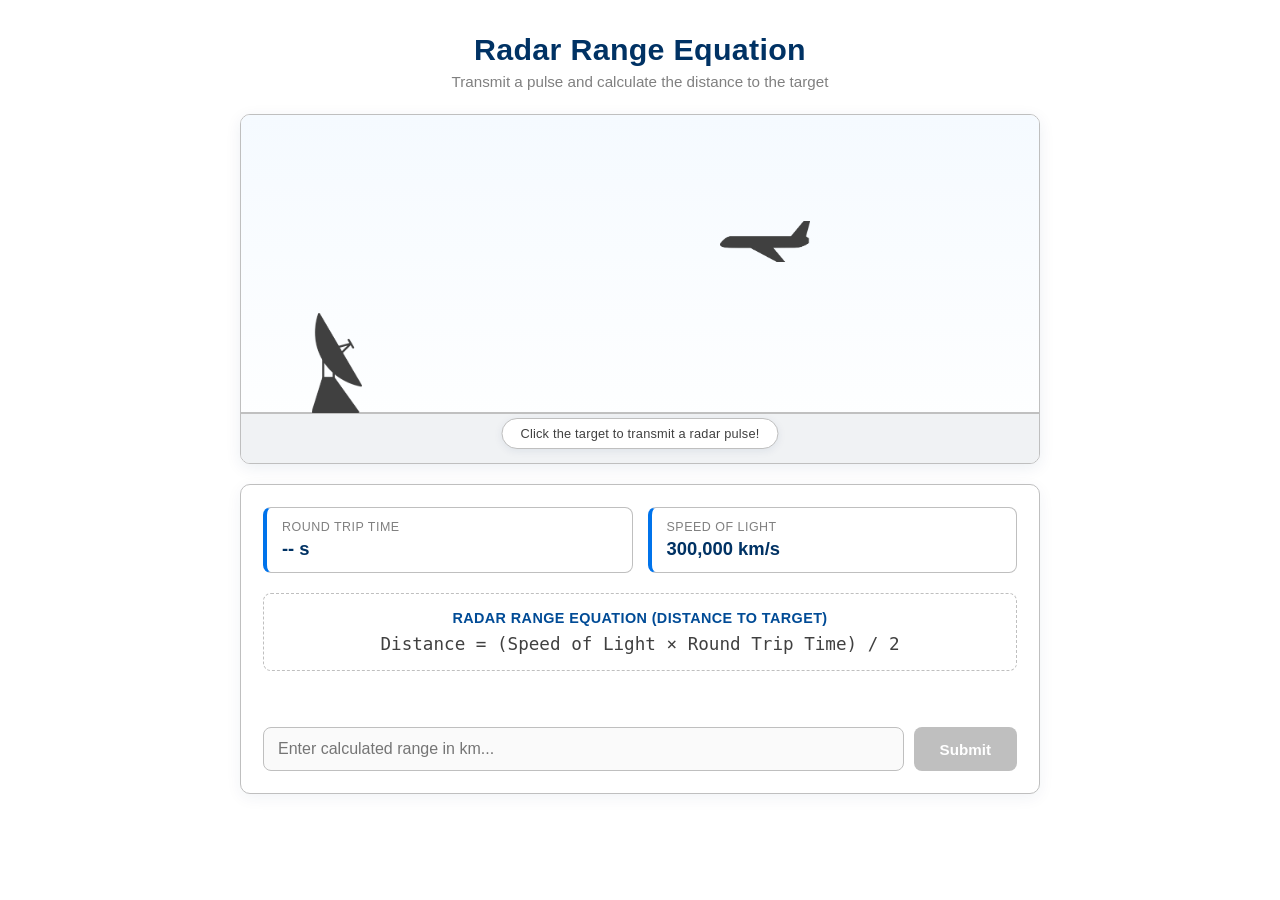
==== commit d727af27: "Responsive" ====
--- a/index.html
+++ b/index.html
@@ -35,6 +35,7 @@
         header {
             text-align: center;
             margin: 32px 0 24px;
+            padding: 0 16px;
         }
 
         header h1 {
@@ -94,6 +95,10 @@
             white-space: nowrap;
             transition: opacity 0.3s ease;
             box-shadow: 0 2px 8px rgba(0, 50, 100, 0.08);
+            max-width: 90%;
+            text-align: center;
+            overflow: hidden;
+            text-overflow: ellipsis;
         }
 
         .panel {
@@ -140,6 +145,7 @@
             margin-bottom: 20px;
             text-align: center;
             border: 1px dashed var(--grey-light);
+            overflow-x: auto;
         }
 
         .formula-box h3 {
@@ -155,6 +161,7 @@
             font-family: 'Consolas', monospace;
             font-size: 1.1rem;
             color: var(--grey-dark);
+            white-space: nowrap;
         }
 
         .quiz-section {
@@ -229,10 +236,42 @@
             font-weight: 500;
             min-height: 24px;
             font-size: 0.95rem;
+            word-break: break-word;
         }
 
         .success { color: var(--success); }
         .error { color: var(--error); }
+
+        @media (max-width: 600px) {
+            .container {
+                width: 95%;
+                gap: 15px;
+            }
+
+            header {
+                margin: 20px 0 16px;
+            }
+
+            header h1 {
+                font-size: 1.5rem;
+            }
+
+            .panel {
+                padding: 15px;
+            }
+
+            .input-group {
+                flex-direction: column;
+            }
+
+            input[type="number"], button {
+                width: 100%;
+            }
+
+            #sim-container {
+                height: 280px;
+            }
+        }
     </style>
 </head>
 <body>
@@ -322,13 +361,17 @@
         aircraftImg.src = 'graphics/icon-aircraft.png';
 
         function resizeCanvas() {
-            width = canvas.parentElement.clientWidth;
-            height = canvas.parentElement.clientHeight;
-            canvas.width = width;
-            canvas.height = height;
+            const container = canvas.parentElement;
+            width = container.clientWidth;
+            height = container.clientHeight;
+            
+            const dpr = window.devicePixelRatio || 1;
+            canvas.width = width * dpr;
+            canvas.height = height * dpr;
+            ctx.scale(dpr, dpr);
 
             // Radar station stands flat on the ground line.
-            radarPos = { x: 70, y: height - 50 };
+            radarPos = { x: Math.max(50, width * 0.12), y: height - 50 };
 
             if (state === 'IDLE') {
                 resetPlanePosition();
@@ -357,6 +400,10 @@
             };
             // Keep the plane within a comfortable vertical band.
             planePos.y = Math.min(Math.max(planePos.y, height * 0.18), height * 0.55);
+            // Ensure the plane doesn't overflow right on small screens
+            if (planePos.x > width - 60) {
+                planePos.x = width - 60;
+            }
         }
 
         window.addEventListener('resize', resizeCanvas);
@@ -366,10 +413,8 @@
             if (state !== 'IDLE') return;
 
             const rect = canvas.getBoundingClientRect();
-            const scaleX = canvas.width / rect.width;
-            const scaleY = canvas.height / rect.height;
-            const mouseX = (event.clientX - rect.left) * scaleX;
-            const mouseY = (event.clientY - rect.top) * scaleY;
+            const mouseX = event.clientX - rect.left;
+            const mouseY = event.clientY - rect.top;
             const distToPlane = Math.hypot(mouseX - planePos.x, mouseY - planePos.y);
 
             if (distToPlane < 60 || mouseY < height / 2) {
@@ -429,7 +474,7 @@
             // behind the radar and aircraft artwork.
             const radarHeight = 100;
             const radarWidth = radarHeight * (RADAR_NATIVE_W / RADAR_NATIVE_H);
-            const aircraftWidth = 90;
+            const aircraftWidth = Math.min(90, width * 0.2);
             const aircraftHeight = aircraftWidth * (AIRCRAFT_NATIVE_H / AIRCRAFT_NATIVE_W);
 
             if (state === 'TRANSMITTING' || state === 'RETURNING' || state === 'ANSWERING') {
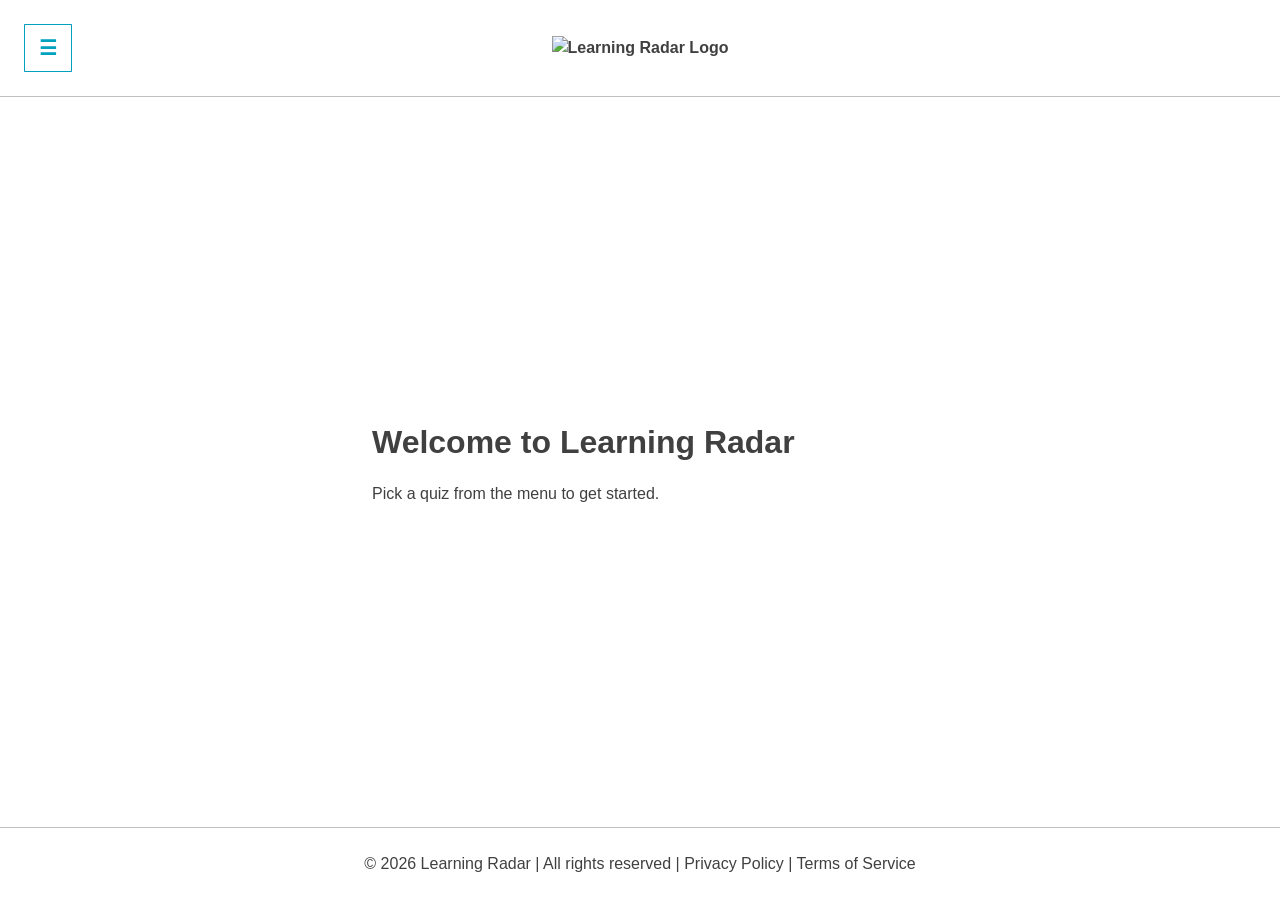
==== commit 30e84c8a: "Refactor index.html for Learning Radar app Updated the HTML structure and styles for the Learning Ra" ====
--- a/index.html
+++ b/index.html
@@ -1,583 +1,56 @@
 <!DOCTYPE html>
 <html lang="en">
 <head>
-    <meta charset="UTF-8">
-    <meta name="viewport" content="width=device-width, initial-scale=1.0">
-    <title>Radar Range Equation</title>
-    <style>
-        :root {
-            --blue-dark: #003264;
-            --blue-medium: #004b96;
-            --blue-standard: #0073eb;
-            --blue-light: #469cf0;
-            --grey-dark: #404040;
-            --grey-medium: #808080;
-            --grey-light: #bfbfbf;
-            --white: #ffffff;
-            --success: #1e8e3e;
-            --error: #c62828;
-        }
-
-        * { box-sizing: border-box; }
-
-        body {
-            margin: 0;
-            padding: 0;
-            font-family: 'Segoe UI', Tahoma, Geneva, Verdana, sans-serif;
-            background-color: var(--white);
-            color: var(--grey-dark);
-            display: flex;
-            flex-direction: column;
-            align-items: center;
-            min-height: 100vh;
-        }
-
-        header {
-            text-align: center;
-            margin: 32px 0 24px;
-            padding: 0 16px;
-        }
-
-        header h1 {
-            margin: 0;
-            font-size: 1.9rem;
-            font-weight: 600;
-            color: var(--blue-dark);
-            letter-spacing: 0.3px;
-        }
-
-        header p {
-            margin: 6px 0 0;
-            color: var(--grey-medium);
-            font-size: 0.95rem;
-        }
-
-        .container {
-            display: flex;
-            flex-direction: column;
-            width: 90%;
-            max-width: 800px;
-            gap: 20px;
-            margin-bottom: 40px;
-        }
-
-        #sim-container {
-            position: relative;
-            width: 100%;
-            height: 350px;
-            background: var(--white);
-            border: 1px solid var(--grey-light);
-            border-radius: 10px;
-            overflow: hidden;
-            box-shadow: 0 4px 16px rgba(0, 50, 100, 0.08);
-        }
-
-        canvas {
-            display: block;
-            width: 100%;
-            height: 100%;
-            cursor: pointer;
-        }
-
-        .canvas-instruction {
-            position: absolute;
-            bottom: 14px;
-            left: 50%;
-            transform: translateX(-50%);
-            background: var(--white);
-            padding: 7px 18px;
-            border-radius: 20px;
-            border: 1px solid var(--grey-light);
-            font-size: 0.8rem;
-            pointer-events: none;
-            letter-spacing: 0.2px;
-            color: var(--grey-dark);
-            white-space: nowrap;
-            transition: opacity 0.3s ease;
-            box-shadow: 0 2px 8px rgba(0, 50, 100, 0.08);
-            max-width: 90%;
-            text-align: center;
-            overflow: hidden;
-            text-overflow: ellipsis;
-        }
-
-        .panel {
-            background-color: var(--white);
-            border: 1px solid var(--grey-light);
-            border-radius: 10px;
-            padding: 22px;
-            box-shadow: 0 4px 16px rgba(0, 50, 100, 0.06);
-        }
-
-        .stats-grid {
-            display: grid;
-            grid-template-columns: repeat(auto-fit, minmax(200px, 1fr));
-            gap: 15px;
-            margin-bottom: 20px;
-        }
-
-        .stat-card {
-            background: var(--white);
-            padding: 12px 15px;
-            border-radius: 8px;
-            border: 1px solid var(--grey-light);
-            border-left: 4px solid var(--blue-standard);
-        }
-
-        .stat-label {
-            font-size: 0.78rem;
-            color: var(--grey-medium);
-            text-transform: uppercase;
-            letter-spacing: 0.5px;
-        }
-
-        .stat-value {
-            font-size: 1.15rem;
-            font-weight: 600;
-            margin-top: 4px;
-            color: var(--blue-dark);
-        }
-
-        .formula-box {
-            background: var(--white);
-            padding: 16px;
-            border-radius: 8px;
-            margin-bottom: 20px;
-            text-align: center;
-            border: 1px dashed var(--grey-light);
-            overflow-x: auto;
-        }
-
-        .formula-box h3 {
-            margin: 0 0 8px 0;
-            font-size: 0.9rem;
-            font-weight: 600;
-            color: var(--blue-medium);
-            text-transform: uppercase;
-            letter-spacing: 0.4px;
-        }
-
-        .formula {
-            font-family: 'Consolas', monospace;
-            font-size: 1.1rem;
-            color: var(--grey-dark);
-            white-space: nowrap;
-        }
-
-        .quiz-section {
-            display: flex;
-            flex-direction: column;
-            gap: 12px;
-        }
-
-        .input-group {
-            display: flex;
-            gap: 10px;
-            flex-wrap: wrap;
-        }
-
-        input[type="number"] {
-            flex: 1;
-            min-width: 180px;
-            background: var(--white);
-            border: 1px solid var(--grey-light);
-            border-radius: 8px;
-            padding: 12px 14px;
-            color: var(--grey-dark);
-            font-size: 1rem;
-            outline: none;
-            transition: border-color 0.2s, box-shadow 0.2s;
-            -moz-appearance: textfield;
-        }
-
-        input[type="number"]::-webkit-outer-spin-button,
-        input[type="number"]::-webkit-inner-spin-button {
-            -webkit-appearance: none;
-            margin: 0;
-        }
-
-        input[type="number"]:focus {
-            border-color: var(--blue-standard);
-            box-shadow: 0 0 0 3px rgba(0, 115, 235, 0.12);
-        }
-
-        input[type="number"]:disabled {
-            background: #fafafa;
-            color: var(--grey-medium);
-        }
-
-        button {
-            background-color: var(--blue-dark);
-            color: var(--white);
-            border: none;
-            padding: 12px 26px;
-            font-weight: 600;
-            font-size: 0.95rem;
-            border-radius: 8px;
-            cursor: pointer;
-            transition: background-color 0.2s, transform 0.1s;
-        }
-
-        button:hover:not(:disabled) {
-            background-color: var(--blue-medium);
-        }
-
-        button:active:not(:disabled) {
-            transform: scale(0.98);
-        }
-
-        button:disabled {
-            background-color: var(--grey-light);
-            color: var(--white);
-            cursor: not-allowed;
-        }
-
-        #feedback {
-            font-weight: 500;
-            min-height: 24px;
-            font-size: 0.95rem;
-            word-break: break-word;
-        }
-
-        .success { color: var(--success); }
-        .error { color: var(--error); }
-
-        @media (max-width: 600px) {
-            .container {
-                width: 95%;
-                gap: 15px;
-            }
-
-            header {
-                margin: 20px 0 16px;
-            }
-
-            header h1 {
-                font-size: 1.5rem;
-            }
-
-            .panel {
-                padding: 15px;
-            }
-
-            .input-group {
-                flex-direction: column;
-            }
-
-            input[type="number"], button {
-                width: 100%;
-            }
-
-            #sim-container {
-                height: 280px;
-            }
-        }
-    </style>
+  <meta charset="UTF-8">
+  <meta name="viewport" content="width=device-width, initial-scale=1.0">
+  <title>Learning Radar</title>
+  <link rel="stylesheet" href="style.css">
 </head>
 <body>
 
-    <header>
-        <h1>Radar Range Equation</h1>
-        <p>Transmit a pulse and calculate the distance to the target</p>
+  <!-- Main App Wrapper Container -->
+  <div class="app-body">
+    
+    <!-- Centered Header with Centered Logo Placeholder -->
+    <header class="site-header">
+      <button class="btn menu-toggle" id="menu-toggle" aria-label="Toggle Menu" aria-expanded="false" aria-controls="sidebar">&#9776;</button>
+      <div class="logo">
+        <span><img src="graphics/LearningRadar-logo.png" alt="Learning Radar Logo"></span>
+      </div>
     </header>
 
-    <div class="container">
-        <!-- Simulation Canvas -->
-        <div id="sim-container">
-            <canvas id="radarCanvas"></canvas>
-            <div class="canvas-instruction" id="instruction-text">Click the target to transmit a radar pulse!</div>
+    <!-- Wrapper for Sidebar and Main Content Area (Stays between header and footer) -->
+    <div class="content-wrapper">
+
+      <!-- Backdrop shown behind the menu on open, click to dismiss -->
+      <div class="sidebar-overlay" id="sidebar-overlay" hidden></div>
+
+      <!-- Collapsible Left-Side Menu (Hidden by default, constrained between header and footer) -->
+      <nav class="sidebar" id="sidebar" aria-hidden="true">
+        <div class="sidebar-content">
+          <h2>Quizzes</h2>
+          <!-- Populated automatically from quiz-registry.js — do not hand-edit -->
+          <ul class="quiz-menu-list"></ul>
         </div>
+      </nav>
 
-        <!-- Dashboard & Quiz Panel -->
-        <div class="panel">
-            <div class="stats-grid">
-                <div class="stat-card">
-                    <div class="stat-label">Round Trip Time</div>
-                    <div class="stat-value" id="val-time">-- s</div>
-                </div>
-                <div class="stat-card">
-                    <div class="stat-label">Speed of Light</div>
-                    <div class="stat-value">300,000 km/s</div>
-                </div>
-            </div>
+      <!-- Main Layout Wrapper -->
+      <div class="main-layout">
+        <!-- Main Content Area -->
+        <main class="content-area">
 
-            <div class="formula-box">
-                <h3>Radar Range Equation (Distance to Target)</h3>
-                <div class="formula">Distance = (Speed of Light &times; Round Trip Time) / 2</div>
-            </div>
+        </main>
+      </div>
 
-            <div class="quiz-section">
-                <div id="feedback"></div>
-                <div class="input-group">
-                    <input type="number" id="user-range" placeholder="Enter calculated range in km..." disabled>
-                    <button id="submit-btn" onclick="checkAnswer()" disabled>Submit</button>
-                    <button id="next-btn" onclick="nextRound()" style="display:none;">Next Target</button>
-                </div>
-            </div>
-        </div>
     </div>
 
-    <script>
-        const canvas = document.getElementById('radarCanvas');
-        const ctx = canvas.getContext('2d');
+    <footer class="site-footer">
+      <p>&copy; 2026 Learning Radar | All rights reserved | <a href="#privacy">Privacy Policy</a> | <a href="#terms">Terms of Service</a></p>
+    </footer>
 
-        const timeDisplay = document.getElementById('val-time');
-        const userRangeInput = document.getElementById('user-range');
-        const submitBtn = document.getElementById('submit-btn');
-        const nextBtn = document.getElementById('next-btn');
-        const feedbackEl = document.getElementById('feedback');
-        const instructionEl = document.getElementById('instruction-text');
+  </div>
 
-        let width, height;
-        let radarPos = { x: 80, y: 0 };
-        let planePos = { x: 0, y: 0 };
-
-        // Native aspect ratios of the provided artwork - used only for scaling,
-        // never for rotation. Images are always drawn upright / at their
-        // original angle exactly as provided.
-        const RADAR_NATIVE_W = 125;
-        const RADAR_NATIVE_H = 248;
-        const AIRCRAFT_NATIVE_W = 499;
-        const AIRCRAFT_NATIVE_H = 226;
-
-        const C = 3e8; // Speed of light in m/s
-        let actualRangeMeters = 0;
-        let roundTripTimeSec = 0;
-
-        // Adjust this to control how fast the pulse animation plays.
-        // Higher = faster animation, lower = slower animation.
-        // This is the amount pulseProgress advances per animation frame
-        // (pulseProgress runs from 0 to 2: 0-1 outbound, 1-2 return).
-        const PULSE_SPEED = 0.002;
-
-        let state = 'IDLE';
-        let pulseProgress = 0;
-
-        // Load external images
-        const radarImg = new Image();
-        radarImg.src = 'graphics/icon-radar.png';
-
-        const aircraftImg = new Image();
-        aircraftImg.src = 'graphics/icon-aircraft.png';
-
-        function resizeCanvas() {
-            const container = canvas.parentElement;
-            width = container.clientWidth;
-            height = container.clientHeight;
-            
-            const dpr = window.devicePixelRatio || 1;
-            canvas.width = width * dpr;
-            canvas.height = height * dpr;
-            ctx.scale(dpr, dpr);
-
-            // Radar station stands flat on the ground line.
-            radarPos = { x: Math.max(50, width * 0.12), y: height - 50 };
-
-            if (state === 'IDLE') {
-                resetPlanePosition();
-            }
-        }
-
-        function resetPlanePosition() {
-            const possibleTimesMs = [1.0, 1.2, 1.5, 1.8, 2.0, 2.2, 2.5];
-            const chosenTimeMs = possibleTimesMs[Math.floor(Math.random() * possibleTimesMs.length)];
-
-            roundTripTimeSec = chosenTimeMs / 1000;
-
-            actualRangeMeters = (C * roundTripTimeSec) / 2;
-            const distKm = actualRangeMeters / 1000;
-
-            const maxPxDist = Math.min(width - 140, 560);
-            const pxDist = Math.min(Math.max((distKm / 350) * maxPxDist, 120), maxPxDist);
-
-            // Aircraft always flies along the same shallow ascending path,
-            // matching the fixed angle baked into the artwork itself.
-            const angle = -Math.PI / 9;
-            const flightBaseY = height * 0.42;
-            planePos = {
-                x: radarPos.x + 90 + Math.cos(angle) * pxDist * 0.75,
-                y: flightBaseY - Math.sin(-angle) * (pxDist * 0.12)
-            };
-            // Keep the plane within a comfortable vertical band.
-            planePos.y = Math.min(Math.max(planePos.y, height * 0.18), height * 0.55);
-            // Ensure the plane doesn't overflow right on small screens
-            if (planePos.x > width - 60) {
-                planePos.x = width - 60;
-            }
-        }
-
-        window.addEventListener('resize', resizeCanvas);
-        resizeCanvas();
-
-        canvas.addEventListener('click', (event) => {
-            if (state !== 'IDLE') return;
-
-            const rect = canvas.getBoundingClientRect();
-            const mouseX = event.clientX - rect.left;
-            const mouseY = event.clientY - rect.top;
-            const distToPlane = Math.hypot(mouseX - planePos.x, mouseY - planePos.y);
-
-            if (distToPlane < 60 || mouseY < height / 2) {
-                startPulse();
-            }
-        });
-
-        function startPulse() {
-            state = 'TRANSMITTING';
-            pulseProgress = 0;
-            instructionEl.style.opacity = '0';
-            userRangeInput.disabled = true;
-            submitBtn.disabled = true;
-            feedbackEl.textContent = '';
-        }
-
-        function updateAnimation() {
-            if (state === 'TRANSMITTING' || state === 'RETURNING') {
-                pulseProgress += PULSE_SPEED;
-
-                if (pulseProgress >= 2.0) {
-                    pulseProgress = 2.0;
-                    state = 'ANSWERING';
-
-                    timeDisplay.textContent = `${roundTripTimeSec.toFixed(4)} s`;
-
-                    userRangeInput.disabled = false;
-                    submitBtn.disabled = false;
-                    userRangeInput.focus();
-                    instructionEl.textContent = "Pulse returned! Calculate and enter the range below.";
-                    instructionEl.style.opacity = '1';
-                }
-            }
-        }
-
-        function drawScene() {
-            ctx.clearRect(0, 0, width, height);
-
-            // Sky background - subtle light blue gradient
-            const sky = ctx.createLinearGradient(0, 0, 0, height);
-            sky.addColorStop(0, '#f5faff');
-            sky.addColorStop(1, '#ffffff');
-            ctx.fillStyle = sky;
-            ctx.fillRect(0, 0, width, height);
-
-            // Ground
-            ctx.fillStyle = '#f0f2f4';
-            ctx.fillRect(0, height - 50, width, 50);
-            ctx.strokeStyle = 'rgb(192, 192, 192)';
-            ctx.lineWidth = 2;
-            ctx.beginPath();
-            ctx.moveTo(0, height - 50);
-            ctx.lineTo(width, height - 50);
-            ctx.stroke();
-
-            // Radar Beam / Dotted Expanding Pulse - drawn first so it sits
-            // behind the radar and aircraft artwork.
-            const radarHeight = 100;
-            const radarWidth = radarHeight * (RADAR_NATIVE_W / RADAR_NATIVE_H);
-            const aircraftWidth = Math.min(90, width * 0.2);
-            const aircraftHeight = aircraftWidth * (AIRCRAFT_NATIVE_H / AIRCRAFT_NATIVE_W);
-
-            if (state === 'TRANSMITTING' || state === 'RETURNING' || state === 'ANSWERING') {
-                const pivotY = radarPos.y - radarHeight * 0.72;
-                const pivotX = radarPos.x + radarWidth * 0.18;
-
-                ctx.strokeStyle = 'rgba(0, 115, 235, 0.85)';
-                ctx.lineWidth = 3;
-                ctx.setLineDash([6, 6]);
-
-                if (pulseProgress < 1.0) {
-                    // Outbound: line grows from the radar out to the aircraft.
-                    const tipX = pivotX + (planePos.x - pivotX) * pulseProgress;
-                    const tipY = pivotY + (planePos.y - pivotY) * pulseProgress;
-                    ctx.beginPath();
-                    ctx.moveTo(pivotX, pivotY);
-                    ctx.lineTo(tipX, tipY);
-                    ctx.stroke();
-                } else if (pulseProgress > 1.0 && pulseProgress < 2.0) {
-                    // Inbound: line grows from the aircraft back to the radar,
-                    // i.e. it travels from the plane toward the radar.
-                    const returnProgress = pulseProgress - 1.0;
-                    const tipX = planePos.x + (pivotX - planePos.x) * returnProgress;
-                    const tipY = planePos.y + (pivotY - planePos.y) * returnProgress;
-                    ctx.beginPath();
-                    ctx.moveTo(planePos.x, planePos.y);
-                    ctx.lineTo(tipX, tipY);
-                    ctx.stroke();
-                }
-                // At exactly pulseProgress === 1.0 the line briefly disappears
-                // before the return trip begins, and once it reaches 2.0 the
-                // return line disappears as well.
-
-                ctx.setLineDash([]);
-            }
-
-            // Draw Radar Image - always upright, base flat on the ground line, no rotation.
-            ctx.drawImage(
-                radarImg,
-                radarPos.x - radarWidth / 2,
-                radarPos.y - radarHeight,
-                radarWidth,
-                radarHeight
-            );
-
-            // Draw Aircraft Image - always drawn at its original fixed angle, no rotation.
-            ctx.drawImage(
-                aircraftImg,
-                planePos.x - aircraftWidth / 2,
-                planePos.y - aircraftHeight / 2,
-                aircraftWidth,
-                aircraftHeight
-            );
-        }
-
-        function loop() {
-            updateAnimation();
-            drawScene();
-            requestAnimationFrame(loop);
-        }
-
-        loop();
-
-        function checkAnswer() {
-            const userVal = parseFloat(userRangeInput.value);
-            if (isNaN(userVal)) {
-                feedbackEl.textContent = "Please enter a valid number.";
-                feedbackEl.className = 'error';
-                return;
-            }
-
-            const correctRangeKm = Math.round(actualRangeMeters / 1000);
-            const tolerance = 1;
-
-            if (Math.abs(userVal - correctRangeKm) <= tolerance) {
-                feedbackEl.textContent = `Correct! The range to the target is exactly ${correctRangeKm} km.`;
-                feedbackEl.className = 'success';
-                submitBtn.style.display = 'none';
-                nextBtn.style.display = 'inline-block';
-                userRangeInput.disabled = true;
-            } else {
-                feedbackEl.textContent = `Incorrect. The correct answer was ${correctRangeKm} km.`;
-                feedbackEl.className = 'error';
-                submitBtn.style.display = 'none';
-                nextBtn.style.display = 'inline-block';
-                userRangeInput.disabled = true;
-            }
-        }
-
-        function nextRound() {
-            state = 'IDLE';
-            pulseProgress = 0;
-            timeDisplay.textContent = '-- s';
-            userRangeInput.value = '';
-            userRangeInput.disabled = true;
-            submitBtn.disabled = true;
-            submitBtn.style.display = 'inline-block';
-            nextBtn.style.display = 'none';
-            feedbackEl.textContent = '';
-            instructionEl.textContent = "Click the target to transmit a new radar pulse!";
-            instructionEl.style.opacity = '1';
-            resetPlanePosition();
-        }
-    </script>
+  <script src="registry.js"></script>
+  <script src="app.js"></script>
 </body>
-</html>+</html>
--- a/style.css
+++ b/style.css
@@ -0,0 +1,415 @@
+:root {
+  --color-primary: #00a2be;
+  --color-text: #404040;
+  --color-border: #808080;
+  --color-light-neutral: #c0c0c0;
+  --color-canvas: #ffffff;
+}
+
+* {
+  box-sizing: border-box;
+  margin: 0;
+  padding: 0;
+}
+
+body {
+  font-family: Arial, sans-serif;
+  color: var(--color-text);
+  background-color: var(--color-canvas);
+  line-height: 1.5;
+  display: flex;
+  min-height: 100vh;
+  position: relative;
+}
+
+/* Toggle Menu Button Styled to Match .btn Components */
+.menu-toggle.btn {
+  grid-column: 1;
+  justify-self: start;
+  position: relative;
+  z-index: 1002;
+  margin-bottom: 0;
+  width: 48px;
+  height: 48px;
+  padding: 0;
+  display: flex;
+  align-items: center;
+  justify-content: center;
+  font-size: 20px;
+}
+
+/* App Body Wrapper to contain header, sidebar-content area, and footer */
+.app-body {
+  display: flex;
+  flex-direction: column;
+  flex-grow: 1;
+  min-height: 100vh;
+  width: 100%;
+}
+
+/* Middle wrapper holding both the sidebar and main content */
+.content-wrapper {
+  display: flex;
+  flex-grow: 1;
+  position: relative;
+  overflow: hidden;
+}
+
+/* Collapsible Left-Side Menu (positioned between header and footer) */
+.sidebar {
+  position: absolute;
+  top: 0;
+  bottom: 0;
+  left: 0;
+  width: 260px;
+  max-width: 80vw;
+  background-color: #fff;
+  border-right: 1px solid var(--color-light-neutral);
+  padding: 20px;
+  overflow-y: auto;
+  transform: translateX(-100%);
+  transition: transform 0.3s ease;
+  z-index: 1001;
+}
+
+.sidebar.open {
+  transform: translateX(0);
+}
+
+/* Backdrop shown behind the open drawer; click it to dismiss */
+.sidebar-overlay {
+  position: absolute;
+  inset: 0;
+  background-color: rgba(0, 0, 0, 0.4);
+  z-index: 1000;
+}
+
+.quiz-menu-list {
+  list-style: none;
+  margin-top: 16px;
+}
+
+.quiz-menu-list li {
+  margin-bottom: 12px;
+}
+
+.quiz-menu-list a {
+  color: var(--color-text);
+  text-decoration: none;
+  font-weight: 400;
+}
+
+.quiz-menu-list a:hover {
+  color: var(--color-primary);
+}
+
+/* Main Layout Structure */
+.main-layout {
+  flex-grow: 1;
+  display: flex;
+  flex-direction: column;
+  width: 100%;
+}
+
+/* Centered Header & Logo Placeholder */
+.site-header {
+  position: relative;
+  display: grid;
+  grid-template-columns: 48px 1fr 48px;
+  align-items: center;
+  padding: 24px;
+  border-bottom: 1px solid var(--color-light-neutral);
+  background-color: var(--color-canvas);
+  z-index: 1003;
+}
+
+.logo {
+  grid-column: 2;
+  justify-self: center;
+  padding: 10px 20px;
+  font-weight: bold;
+}
+
+.logo img {
+  max-height: 60px; /* Controls the max height of the logo */
+  width: auto;      /* Maintains aspect ratio */
+  display: block;   /* Removes inline gaps */
+}
+
+/* Content Area */
+.content-area {
+  flex-grow: 1;
+  display: flex;
+  justify-content: center;
+  align-items: center;
+  padding: 20px;
+}
+
+.quiz-container {
+  width: 100%;
+  max-width: 600px;
+  background-color: var(--color-canvas);
+  padding: 32px;
+  border: none;
+  box-shadow: none;
+}
+
+/* Dedicated Quiz Content Area */
+.quiz-content-area {
+  width: 100%;
+  min-height: 250px;
+  margin-bottom: 24px;
+  position: relative;
+}
+
+.quiz-progress,
+.quiz-status {
+  color: var(--color-border);
+  font-size: 14px;
+  margin-bottom: 16px;
+}
+
+.quiz-feedback {
+  font-weight: 700;
+  margin-top: 8px;
+  margin-bottom: 16px;
+}
+
+.quiz-link.disabled {
+  display: block;
+  color: var(--color-light-neutral);
+  cursor: default;
+}
+
+/* Single-Line Centered Footer with No Background */
+.site-footer {
+  text-align: center;
+  padding: 24px;
+  border-top: 1px solid var(--color-light-neutral);
+  background-color: transparent;
+  white-space: nowrap;
+  z-index: 1003;
+}
+
+.site-footer p {
+  margin-bottom: 0;
+}
+
+.site-footer a, 
+.site-footer a:visited {
+  color: var(--color-text);
+  text-decoration: none;
+}
+
+.site-footer a:hover {
+  color: var(--color-primary);
+}
+
+h1 {
+  font-weight: 600;
+  color: var(--color-text);
+  margin-bottom: 16px;
+}
+
+h3 {
+  font-weight: 600;
+  color: var(--color-text);
+  margin-bottom: 12px;
+}
+
+h2 {
+  font-weight: 600;
+  color: var(--color-primary);
+  margin-bottom: 16px;
+}
+
+/* Button Component */
+.btn {
+  display: inline-block;
+  width: 100%;
+  padding: 12px 24px;
+  background-color: var(--color-canvas);
+  color: var(--color-primary);
+  border: 1px solid var(--color-primary);
+  border-radius: 0px;
+  font-family: Arial, sans-serif;
+  font-weight: 700;
+  font-size: 16px;
+  text-align: center;
+  cursor: pointer;
+  transition: none;
+  margin-bottom: 12px;
+}
+
+.btn:hover {
+  background-color: var(--color-primary);
+  color: var(--color-canvas);
+}
+
+/* Option List Styling */
+.options-list {
+  list-style: none;
+  margin-bottom: 24px;
+}
+
+.options-list .option-btn:disabled {
+  cursor: default;
+  opacity: 1;
+}
+
+/* Wider variant of .quiz-container for simulation/interactive quizzes
+   that need more horizontal room than a plain question card. */
+.quiz-container.wide {
+  max-width: 800px;
+}
+
+/* Simulation canvas frame */
+.sim-container {
+  position: relative;
+  width: 100%;
+  height: 350px;
+  background-color: var(--color-canvas);
+  border: 1px solid var(--color-light-neutral);
+  overflow: hidden;
+  margin-bottom: 20px;
+}
+
+.sim-container canvas {
+  display: block;
+  width: 100%;
+  height: 100%;
+  cursor: pointer;
+}
+
+.canvas-instruction {
+  position: absolute;
+  bottom: 14px;
+  left: 50%;
+  transform: translateX(-50%);
+  background-color: var(--color-canvas);
+  padding: 7px 18px;
+  border: 1px solid var(--color-light-neutral);
+  font-size: 0.8rem;
+  pointer-events: none;
+  color: var(--color-text);
+  white-space: nowrap;
+  transition: opacity 0.3s ease;
+  max-width: 90%;
+  text-align: center;
+  overflow: hidden;
+  text-overflow: ellipsis;
+}
+
+/* Stat cards, e.g. showing a measured/derived value alongside a constant */
+.stats-grid {
+  display: grid;
+  grid-template-columns: repeat(auto-fit, minmax(200px, 1fr));
+  gap: 15px;
+  margin-bottom: 20px;
+}
+
+.stat-card {
+  background-color: var(--color-canvas);
+  padding: 12px 15px;
+  border: 1px solid var(--color-light-neutral);
+  border-left: 4px solid var(--color-primary);
+}
+
+.stat-label {
+  font-size: 0.78rem;
+  color: var(--color-border);
+  text-transform: uppercase;
+  letter-spacing: 0.5px;
+}
+
+.stat-value {
+  font-size: 1.15rem;
+  font-weight: 600;
+  margin-top: 4px;
+  color: var(--color-text);
+}
+
+/* Formula reference box */
+.formula-box {
+  padding: 16px;
+  margin-bottom: 20px;
+  text-align: center;
+  border: 1px dashed var(--color-light-neutral);
+  overflow-x: auto;
+}
+
+.formula-box h3 {
+  margin: 0 0 8px 0;
+  font-size: 0.9rem;
+  font-weight: 600;
+  color: var(--color-primary);
+  text-transform: uppercase;
+  letter-spacing: 0.4px;
+}
+
+.formula {
+  font-family: 'Consolas', monospace;
+  font-size: 1.1rem;
+  color: var(--color-text);
+  white-space: nowrap;
+}
+
+/* Numeric input styling, kept flat/square to match .btn */
+input[type="number"] {
+  flex: 1;
+  min-width: 180px;
+  background-color: var(--color-canvas);
+  border: 1px solid var(--color-border);
+  border-radius: 0;
+  padding: 12px 14px;
+  color: var(--color-text);
+  font-family: Arial, sans-serif;
+  font-size: 1rem;
+  outline: none;
+}
+
+input[type="number"]:focus {
+  border-color: var(--color-primary);
+}
+
+input[type="number"]:disabled {
+  background-color: #f5f5f5;
+  color: var(--color-border);
+}
+
+.input-group {
+  display: flex;
+  gap: 10px;
+  flex-wrap: wrap;
+  margin-bottom: 16px;
+}
+
+.input-group .btn {
+  width: auto;
+  flex: 0 0 auto;
+  margin-bottom: 0;
+}
+
+/* Quiz feedback state colors, layered on top of .quiz-feedback */
+.quiz-feedback.success { color: #1e8e3e; }
+.quiz-feedback.error { color: #c62828; }
+
+/* Responsive adjustments for Mobile View */
+@media (max-width: 768px) {
+  .site-footer {
+    white-space: normal;
+  }
+
+  .sim-container {
+    height: 280px;
+  }
+
+  .input-group {
+    flex-direction: column;
+  }
+
+  .input-group input[type="number"],
+  .input-group .btn {
+    width: 100%;
+  }
+}
